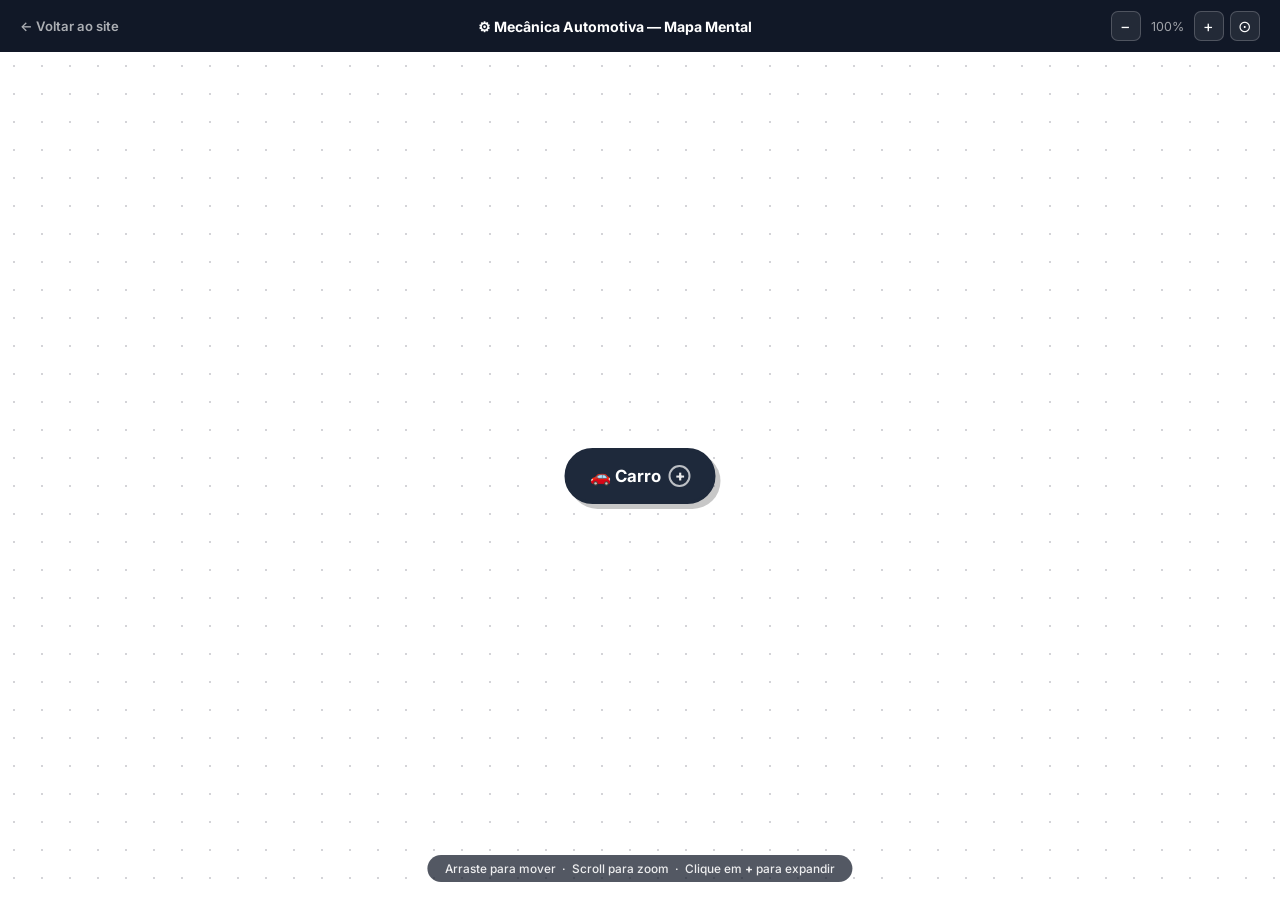
==== mapa-mental.html @ 4b568f3b "Replace inline mind map with full-screen Mindomo-style page Created mapa-mental.html: standalone ful" ====
<!DOCTYPE html>
<html lang="pt-BR">
<head>
  <meta charset="UTF-8" />
  <meta name="viewport" content="width=device-width, initial-scale=1.0" />
  <title>Mapa Mental | MecânicaPro</title>
  <link rel="preconnect" href="https://fonts.googleapis.com" />
  <link href="https://fonts.googleapis.com/css2?family=Inter:wght@400;500;600;700;800&display=swap" rel="stylesheet" />
  <style>
    *, *::before, *::after { box-sizing: border-box; margin: 0; padding: 0; }

    html, body { height: 100%; overflow: hidden; font-family: 'Inter', sans-serif; }

    /* ── HEADER ─────────────────────────────── */
    .mmh {
      position: fixed;
      top: 0; left: 0; right: 0;
      height: 52px;
      background: #111827;
      display: flex;
      align-items: center;
      justify-content: space-between;
      padding: 0 1.25rem;
      gap: 1rem;
      z-index: 1000;
    }
    .mmh__back {
      color: rgba(255,255,255,.65);
      text-decoration: none;
      font-size: .82rem;
      font-weight: 600;
      white-space: nowrap;
      transition: color .2s;
    }
    .mmh__back:hover { color: #fff; }
    .mmh__title {
      color: #fff;
      font-size: .88rem;
      font-weight: 700;
      white-space: nowrap;
      overflow: hidden;
      text-overflow: ellipsis;
    }
    .mmh__controls { display: flex; align-items: center; gap: .4rem; flex-shrink: 0; }
    .mmh__btn {
      width: 30px; height: 30px;
      border-radius: 7px;
      border: 1px solid rgba(255,255,255,.2);
      background: rgba(255,255,255,.08);
      color: #fff;
      font-size: 1rem;
      cursor: pointer;
      display: flex; align-items: center; justify-content: center;
      transition: background .2s;
      font-family: inherit;
    }
    .mmh__btn:hover { background: rgba(255,255,255,.2); }
    .mmh__zoom { font-size: .78rem; color: rgba(255,255,255,.6); min-width: 40px; text-align: center; }

    /* ── CANVAS ─────────────────────────────── */
    .mm-canvas {
      position: fixed;
      top: 52px; left: 0; right: 0; bottom: 0;
      overflow: hidden;
      cursor: grab;
      background-color: #fff;
      background-image: radial-gradient(circle, #d4d4d8 1.2px, transparent 1.2px);
      background-size: 28px 28px;
    }
    .mm-canvas.panning { cursor: grabbing; }

    /* ── WORLD (transforms applied here) ────── */
    .mm-world {
      position: absolute;
      width: 2400px;
      height: 1400px;
      transform-origin: 0 0;
    }

    /* ── SVG LAYER ───────────────────────────── */
    .mm-svg {
      position: absolute;
      inset: 0;
      width: 100%;
      height: 100%;
      pointer-events: none;
      overflow: visible;
    }

    /* ── NODES ───────────────────────────────── */
    .mm-node {
      position: absolute;
      transform: translate(-50%, -50%);
    }

    .mm-node__body {
      display: inline-flex;
      align-items: center;
      gap: 8px;
      padding: 11px 18px;
      border-radius: 30px;
      border: 2.5px solid var(--borda, #374151);
      background: var(--bg, #fff);
      box-shadow: 3px 3px 0 rgba(0,0,0,.18);
      white-space: nowrap;
      cursor: default;
      user-select: none;
    }

    .mm-node__label {
      font-size: .84rem;
      font-weight: 700;
      color: #fff;
    }

    /* Root node is bigger */
    .mm-node--root .mm-node__body {
      padding: 14px 22px;
      border-width: 3px;
      box-shadow: 5px 5px 0 rgba(0,0,0,.22);
    }
    .mm-node--root .mm-node__label { font-size: 1.05rem; }

    /* ── EXPAND BUTTON ───────────────────────── */
    .mm-expand {
      width: 22px; height: 22px;
      border-radius: 50%;
      border: 2px solid rgba(255,255,255,.7);
      background: transparent;
      color: rgba(255,255,255,.9);
      font-size: .95rem;
      font-weight: 800;
      cursor: pointer;
      display: flex; align-items: center; justify-content: center;
      line-height: 1;
      font-family: inherit;
      padding: 0;
      flex-shrink: 0;
      transition: background .2s, border-color .2s, transform .28s ease;
    }
    .mm-expand:hover { background: rgba(255,255,255,.25); border-color: #fff; }
    .mm-expand.open  { transform: rotate(45deg); }

    /* ── CHILD NODES (hidden by default) ─────── */
    .mm-node--child {
      opacity: 0;
      pointer-events: none;
      transform: translate(-50%, -50%) translateX(-50px) scale(0.55);
      transition:
        opacity  .28s ease,
        transform .32s cubic-bezier(.34,1.56,.64,1);
    }
    .mm-node--child.show {
      opacity: 1;
      pointer-events: all;
      transform: translate(-50%, -50%) scale(1);
    }

    /* ── HINT BAR ────────────────────────────── */
    .mm-hint {
      position: absolute;
      bottom: 18px;
      left: 50%;
      transform: translateX(-50%);
      background: rgba(17,24,39,.72);
      color: rgba(255,255,255,.9);
      font-size: .74rem;
      font-weight: 500;
      padding: .4rem 1.1rem;
      border-radius: 999px;
      pointer-events: none;
      white-space: nowrap;
      transition: opacity 1s ease;
    }
  </style>
</head>
<body>

  <header class="mmh">
    <a href="index.html" class="mmh__back">← Voltar ao site</a>
    <div class="mmh__title">⚙ Mecânica Automotiva — Mapa Mental</div>
    <div class="mmh__controls">
      <button class="mmh__btn" id="btn-zo" title="Diminuir zoom">−</button>
      <span  class="mmh__zoom" id="zoom-lbl">100%</span>
      <button class="mmh__btn" id="btn-zi" title="Aumentar zoom">+</button>
      <button class="mmh__btn" id="btn-zr" title="Centralizar">⊙</button>
    </div>
  </header>

  <div class="mm-canvas" id="mm-canvas">
    <div class="mm-world"  id="mm-world">
      <svg class="mm-svg"  id="mm-svg"></svg>
      <!-- nodes injected by JS -->
    </div>
    <div class="mm-hint" id="mm-hint">
      Arraste para mover &nbsp;·&nbsp; Scroll para zoom &nbsp;·&nbsp; Clique em <strong>+</strong> para expandir
    </div>
  </div>

<script>
// ──────────────────────────────────────────────────────────────
// DATA
// ──────────────────────────────────────────────────────────────
const ROOT_CX    = 310;   // center-x of root node on world
const ROOT_CY    = 700;   // center-y of root node on world
const CHILD_CX   = 820;   // center-x of child nodes
const SPACING    = 90;    // vertical gap between child node centers

const CHILDREN = [
  { id:'estrutura',     label:'Estrutura do carro',         bg:'#15803d', borda:'#166534' },
  { id:'motor',         label:'Motor',                      bg:'#dc2626', borda:'#991b1b' },
  { id:'injecao',       label:'Sistema de injeção',         bg:'#2563eb', borda:'#1e40af' },
  { id:'arrefecimento', label:'Sistema de arrefecimento',   bg:'#0891b2', borda:'#0e7490' },
  { id:'suspensao',     label:'Suspensão',                  bg:'#7c3aed', borda:'#5b21b6' },
  { id:'freio',         label:'Sistema de freio',           bg:'#ea580c', borda:'#c2410c' },
  { id:'direcao',       label:'Sistema de direção',         bg:'#0d9488', borda:'#0f766e' },
  { id:'escapamento',   label:'Sistema de escapamento',     bg:'#475569', borda:'#334155' },
  { id:'gases',         label:'Reaproveitamento de gases',  bg:'#059669', borda:'#047857' },
  { id:'arcond',        label:'Ar condicionado',            bg:'#4f46e5', borda:'#3730a3' },
];

// ──────────────────────────────────────────────────────────────
// STATE
// ──────────────────────────────────────────────────────────────
const canvas  = document.getElementById('mm-canvas');
const world   = document.getElementById('mm-world');
const svgEl   = document.getElementById('mm-svg');
const zoomLbl = document.getElementById('zoom-lbl');
const hint    = document.getElementById('mm-hint');

let tr        = { x: 0, y: 0, scale: 1 };
let isPanning = false;
let panStart  = { x: 0, y: 0 };
let expanded  = false;
let curves    = [];

// Connection points (measured after DOM insert)
let rootRightX = ROOT_CX + 90;   // fallback
const childLeftX = {};

// ──────────────────────────────────────────────────────────────
// TRANSFORM
// ──────────────────────────────────────────────────────────────
function applyTr() {
  world.style.transform = `translate(${tr.x}px,${tr.y}px) scale(${tr.scale})`;
  zoomLbl.textContent   = Math.round(tr.scale * 100) + '%';
}

function centerRoot() {
  const r = canvas.getBoundingClientRect();
  tr.x = r.width  / 2 - ROOT_CX;
  tr.y = r.height / 2 - ROOT_CY;
  tr.scale = 1;
  applyTr();
}

// ──────────────────────────────────────────────────────────────
// PAN — mouse
// ──────────────────────────────────────────────────────────────
canvas.addEventListener('mousedown', e => {
  if (e.target.closest('.mm-expand, .mm-node__body')) return;
  isPanning = true;
  panStart  = { x: e.clientX - tr.x, y: e.clientY - tr.y };
  canvas.classList.add('panning');
});
document.addEventListener('mousemove', e => {
  if (!isPanning) return;
  tr.x = e.clientX - panStart.x;
  tr.y = e.clientY - panStart.y;
  applyTr();
});
document.addEventListener('mouseup', () => {
  isPanning = false;
  canvas.classList.remove('panning');
});

// PAN — touch
let lastTouch  = null;
let pinchStart = null;

canvas.addEventListener('touchstart', e => {
  if (e.touches.length === 1) {
    lastTouch  = { x: e.touches[0].clientX, y: e.touches[0].clientY };
    pinchStart = null;
  } else if (e.touches.length === 2) {
    lastTouch = null;
    const d = Math.hypot(
      e.touches[0].clientX - e.touches[1].clientX,
      e.touches[0].clientY - e.touches[1].clientY
    );
    pinchStart = {
      d, scale: tr.scale, tx: tr.x, ty: tr.y,
      cx: (e.touches[0].clientX + e.touches[1].clientX) / 2,
      cy: (e.touches[0].clientY + e.touches[1].clientY) / 2,
    };
  }
}, { passive: true });

canvas.addEventListener('touchmove', e => {
  if (e.touches.length === 1 && lastTouch) {
    const dx = e.touches[0].clientX - lastTouch.x;
    const dy = e.touches[0].clientY - lastTouch.y;
    tr.x += dx; tr.y += dy;
    lastTouch = { x: e.touches[0].clientX, y: e.touches[0].clientY };
    applyTr();
  } else if (e.touches.length === 2 && pinchStart) {
    const d        = Math.hypot(
      e.touches[0].clientX - e.touches[1].clientX,
      e.touches[0].clientY - e.touches[1].clientY
    );
    const newScale = Math.max(.25, Math.min(3, pinchStart.scale * d / pinchStart.d));
    const sc       = newScale / pinchStart.scale;
    const rect     = canvas.getBoundingClientRect();
    const mx = pinchStart.cx - rect.left;
    const my = pinchStart.cy - rect.top;
    tr.x     = mx - sc * (mx - pinchStart.tx);
    tr.y     = my - sc * (my - pinchStart.ty);
    tr.scale = newScale;
    applyTr();
  }
}, { passive: true });

canvas.addEventListener('touchend', () => { lastTouch = null; pinchStart = null; });

// ──────────────────────────────────────────────────────────────
// ZOOM — wheel & buttons
// ──────────────────────────────────────────────────────────────
canvas.addEventListener('wheel', e => {
  e.preventDefault();
  const factor   = e.deltaY < 0 ? 1.12 : 0.9;
  const newScale = Math.max(.2, Math.min(3, tr.scale * factor));
  const sc       = newScale / tr.scale;
  const rect     = canvas.getBoundingClientRect();
  const mx = e.clientX - rect.left;
  const my = e.clientY - rect.top;
  tr.x = mx - sc * (mx - tr.x);
  tr.y = my - sc * (my - tr.y);
  tr.scale = newScale;
  applyTr();
}, { passive: false });

function zoomBy(factor) {
  const r  = canvas.getBoundingClientRect();
  const cx = r.width / 2, cy = r.height / 2;
  const ns = Math.max(.2, Math.min(3, tr.scale * factor));
  const sc = ns / tr.scale;
  tr.x = cx - sc * (cx - tr.x);
  tr.y = cy - sc * (cy - tr.y);
  tr.scale = ns;
  applyTr();
}

document.getElementById('btn-zi').addEventListener('click', () => zoomBy(1.25));
document.getElementById('btn-zo').addEventListener('click', () => zoomBy(0.8));
document.getElementById('btn-zr').addEventListener('click', centerRoot);

// ──────────────────────────────────────────────────────────────
// NODE CREATION
// ──────────────────────────────────────────────────────────────
function createNode(id, cx, cy, label, bg, borda, isRoot) {
  const el   = document.createElement('div');
  el.className = 'mm-node' + (isRoot ? ' mm-node--root' : ' mm-node--child');
  el.id        = 'node-' + id;
  el.style.left = cx + 'px';
  el.style.top  = cy + 'px';

  const body = document.createElement('div');
  body.className = 'mm-node__body';
  body.style.setProperty('--bg',    bg);
  body.style.setProperty('--borda', borda);

  const lbl = document.createElement('span');
  lbl.className   = 'mm-node__label';
  lbl.textContent = label;
  body.appendChild(lbl);

  if (isRoot) {
    const btn = document.createElement('button');
    btn.type      = 'button';
    btn.className = 'mm-expand';
    btn.id        = 'btn-expand';
    btn.textContent = '+';
    btn.addEventListener('click', toggleExpand);
    body.appendChild(btn);
  }

  el.appendChild(body);
  world.appendChild(el);
  return el;
}

// ──────────────────────────────────────────────────────────────
// EXPAND / COLLAPSE
// ──────────────────────────────────────────────────────────────
function toggleExpand() {
  expanded = !expanded;
  const btn = document.getElementById('btn-expand');
  btn.classList.toggle('open', expanded);

  if (expanded) showChildren();
  else          hideChildren();
}

function showChildren() {
  const n      = CHILDREN.length;
  const totalH = (n - 1) * SPACING;
  const startY = ROOT_CY - totalH / 2;

  CHILDREN.forEach((c, i) => {
    const cy = startY + i * SPACING;

    // Reposition child to its final Y
    const el = document.getElementById('node-' + c.id);
    el.style.top = cy + 'px';

    // Staggered reveal
    const delay = i * 55;
    el.style.transitionDelay = delay + 'ms';
    setTimeout(() => el.classList.add('show'), 20);

    // Draw bezier curve (after node is positioned)
    const childLX = childLeftX[c.id] || (CHILD_CX - 110);
    setTimeout(() => {
      const path = drawCurve(rootRightX, ROOT_CY, childLX, cy, c.borda);
      curves.push(path);
    }, delay + 60);
  });
}

function hideChildren() {
  CHILDREN.forEach(c => {
    const el = document.getElementById('node-' + c.id);
    el.style.transitionDelay = '0ms';
    el.classList.remove('show');
  });
  curves.forEach(p => p.remove());
  curves = [];
}

// ──────────────────────────────────────────────────────────────
// SVG BEZIER CURVES
// ──────────────────────────────────────────────────────────────
function drawCurve(x1, y1, x2, y2, color) {
  const path = document.createElementNS('http://www.w3.org/2000/svg', 'path');
  const dx   = (x2 - x1) * 0.5;
  const d    = `M ${x1} ${y1} C ${x1+dx} ${y1}, ${x2-dx} ${y2}, ${x2} ${y2}`;
  path.setAttribute('d', d);
  path.setAttribute('stroke', color);
  path.setAttribute('stroke-width', '2.5');
  path.setAttribute('fill', 'none');
  path.setAttribute('stroke-linecap', 'round');
  svgEl.appendChild(path);

  // Draw animation
  const len = path.getTotalLength();
  path.style.strokeDasharray  = len;
  path.style.strokeDashoffset = len;
  requestAnimationFrame(() => {
    path.style.transition = 'stroke-dashoffset .45s ease';
    path.style.strokeDashoffset = 0;
  });
  return path;
}

// ──────────────────────────────────────────────────────────────
// INIT
// ──────────────────────────────────────────────────────────────

// Root node
createNode('carro', ROOT_CX, ROOT_CY, '🚗  Carro', '#1e293b', '#1e293b', true);

// Child nodes — all start at ROOT_CY (collapsed position) hidden
CHILDREN.forEach(c => {
  createNode(c.id, CHILD_CX, ROOT_CY, c.label, c.bg, c.borda, false);
});

// Measure real node widths to get accurate connection points
requestAnimationFrame(() => {
  const rootBody = document.querySelector('#node-carro .mm-node__body');
  if (rootBody) rootRightX = ROOT_CX + rootBody.offsetWidth / 2 + 2;

  CHILDREN.forEach(c => {
    const body = document.querySelector(`#node-${c.id} .mm-node__body`);
    if (body) childLeftX[c.id] = CHILD_CX - body.offsetWidth / 2 - 2;
  });
});

// Center view on load
window.addEventListener('load', () => {
  centerRoot();
  // Fade hint after 5s
  setTimeout(() => hint.style.opacity = '0', 5000);
});
</script>
</body>
</html>
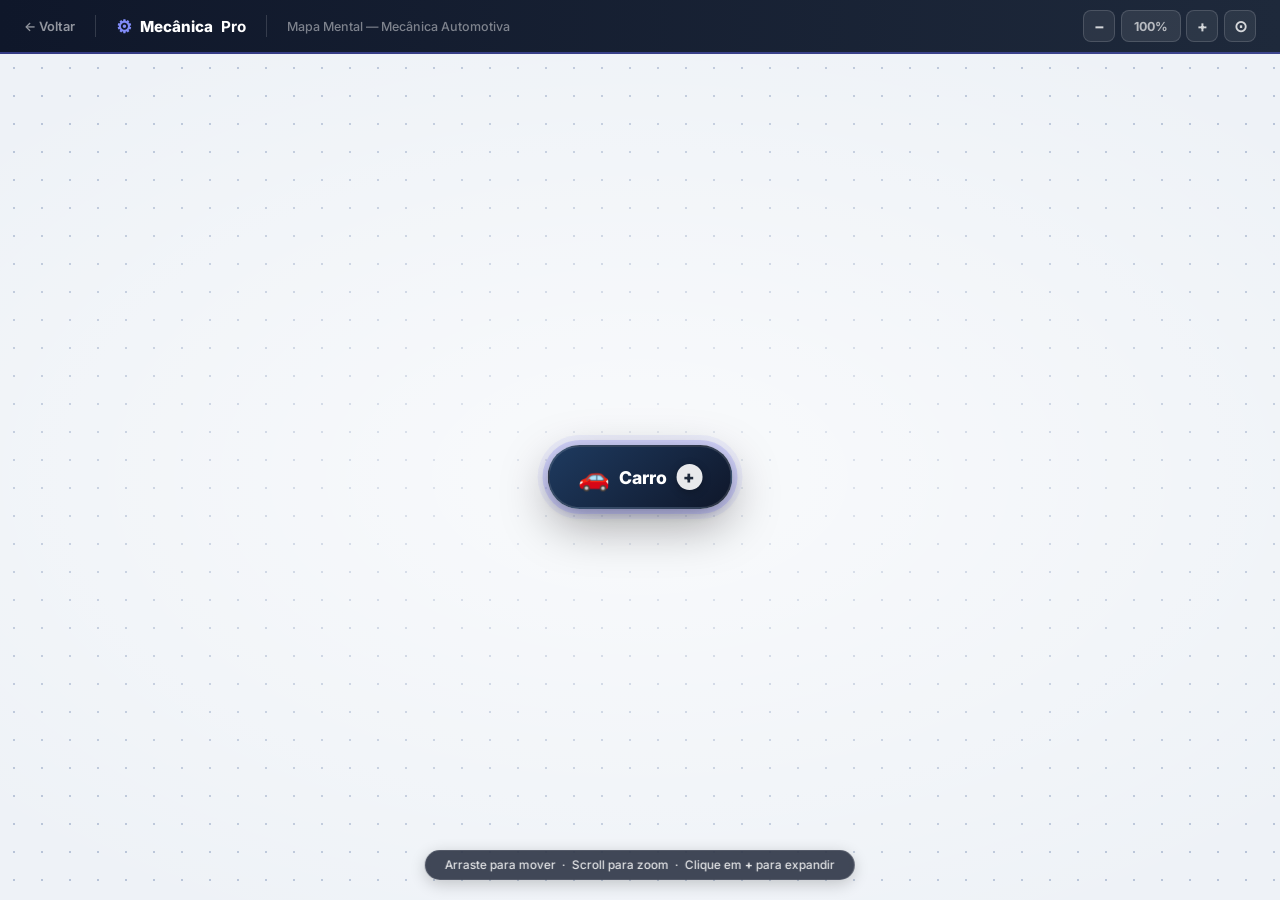
==== commit 404a4b87: "Redesign mind map with polished visual style - Canvas: warm blue-gray background with radial vignett" ====
--- a/mapa-mental.html
+++ b/mapa-mental.html
@@ -5,79 +5,140 @@
   <meta name="viewport" content="width=device-width, initial-scale=1.0" />
   <title>Mapa Mental | MecânicaPro</title>
   <link rel="preconnect" href="https://fonts.googleapis.com" />
-  <link href="https://fonts.googleapis.com/css2?family=Inter:wght@400;500;600;700;800&display=swap" rel="stylesheet" />
+  <link href="https://fonts.googleapis.com/css2?family=Inter:wght@400;500;600;700;800;900&display=swap" rel="stylesheet" />
   <style>
     *, *::before, *::after { box-sizing: border-box; margin: 0; padding: 0; }
-
     html, body { height: 100%; overflow: hidden; font-family: 'Inter', sans-serif; }
 
-    /* ── HEADER ─────────────────────────────── */
+    /* ══════════════════════════════════════
+       HEADER
+    ══════════════════════════════════════ */
     .mmh {
       position: fixed;
       top: 0; left: 0; right: 0;
-      height: 52px;
-      background: #111827;
+      height: 54px;
+      background: linear-gradient(90deg, #0f172a 0%, #1e293b 100%);
+      border-bottom: 2px solid rgba(99,102,241,.45);
       display: flex;
       align-items: center;
       justify-content: space-between;
-      padding: 0 1.25rem;
+      padding: 0 1.5rem;
       gap: 1rem;
       z-index: 1000;
     }
+
+    .mmh__left {
+      display: flex;
+      align-items: center;
+      gap: 1.25rem;
+      flex-shrink: 0;
+    }
+
     .mmh__back {
-      color: rgba(255,255,255,.65);
+      color: rgba(255,255,255,.55);
       text-decoration: none;
-      font-size: .82rem;
+      font-size: .8rem;
       font-weight: 600;
+      display: flex;
+      align-items: center;
+      gap: .4rem;
+      transition: color .2s;
       white-space: nowrap;
-      transition: color .2s;
     }
     .mmh__back:hover { color: #fff; }
-    .mmh__title {
+
+    .mmh__logo {
+      display: flex;
+      align-items: center;
+      gap: .5rem;
+      font-size: .95rem;
+      font-weight: 800;
       color: #fff;
-      font-size: .88rem;
-      font-weight: 700;
+      white-space: nowrap;
+    }
+    .mmh__logo-icon { font-size: 1.1rem; color: #818cf8; }
+
+    .mmh__sep { width: 1px; height: 22px; background: rgba(255,255,255,.15); }
+
+    .mmh__subtitle {
+      font-size: .78rem;
+      color: rgba(255,255,255,.45);
+      font-weight: 500;
       white-space: nowrap;
       overflow: hidden;
       text-overflow: ellipsis;
     }
-    .mmh__controls { display: flex; align-items: center; gap: .4rem; flex-shrink: 0; }
+
+    .mmh__controls {
+      display: flex;
+      align-items: center;
+      gap: .35rem;
+      flex-shrink: 0;
+    }
+
     .mmh__btn {
-      width: 30px; height: 30px;
-      border-radius: 7px;
-      border: 1px solid rgba(255,255,255,.2);
-      background: rgba(255,255,255,.08);
-      color: #fff;
+      width: 32px; height: 32px;
+      border-radius: 8px;
+      border: 1px solid rgba(255,255,255,.15);
+      background: rgba(255,255,255,.07);
+      color: rgba(255,255,255,.8);
       font-size: 1rem;
       cursor: pointer;
       display: flex; align-items: center; justify-content: center;
-      transition: background .2s;
+      transition: background .18s, color .18s, border-color .18s;
       font-family: inherit;
-    }
-    .mmh__btn:hover { background: rgba(255,255,255,.2); }
-    .mmh__zoom { font-size: .78rem; color: rgba(255,255,255,.6); min-width: 40px; text-align: center; }
-
-    /* ── CANVAS ─────────────────────────────── */
+      font-weight: 700;
+    }
+    .mmh__btn:hover {
+      background: rgba(99,102,241,.35);
+      border-color: rgba(99,102,241,.6);
+      color: #fff;
+    }
+
+    .mmh__zoom-pill {
+      background: rgba(255,255,255,.09);
+      border: 1px solid rgba(255,255,255,.14);
+      border-radius: 8px;
+      padding: 0 .75rem;
+      height: 32px;
+      display: flex;
+      align-items: center;
+      font-size: .78rem;
+      font-weight: 700;
+      color: rgba(255,255,255,.65);
+      min-width: 52px;
+      justify-content: center;
+    }
+
+    /* ══════════════════════════════════════
+       CANVAS
+    ══════════════════════════════════════ */
     .mm-canvas {
       position: fixed;
-      top: 52px; left: 0; right: 0; bottom: 0;
+      top: 54px; left: 0; right: 0; bottom: 0;
       overflow: hidden;
       cursor: grab;
-      background-color: #fff;
-      background-image: radial-gradient(circle, #d4d4d8 1.2px, transparent 1.2px);
-      background-size: 28px 28px;
+      /* Dot grid */
+      background-color: #eef2f7;
+      background-image:
+        radial-gradient(ellipse 70% 60% at 50% 50%, rgba(255,255,255,.65) 0%, transparent 100%),
+        radial-gradient(circle, #b8c4d8 1.1px, transparent 1.1px);
+      background-size: 100% 100%, 28px 28px;
     }
     .mm-canvas.panning { cursor: grabbing; }
 
-    /* ── WORLD (transforms applied here) ────── */
+    /* ══════════════════════════════════════
+       WORLD
+    ══════════════════════════════════════ */
     .mm-world {
       position: absolute;
-      width: 2400px;
-      height: 1400px;
+      width: 2600px;
+      height: 1600px;
       transform-origin: 0 0;
-    }
-
-    /* ── SVG LAYER ───────────────────────────── */
+      will-change: transform;
+    }
+
+    /* SVG layer */
     .mm-svg {
       position: absolute;
       inset: 0;
@@ -87,7 +148,9 @@
       overflow: visible;
     }
 
-    /* ── NODES ───────────────────────────────── */
+    /* ══════════════════════════════════════
+       NODES — base
+    ══════════════════════════════════════ */
     .mm-node {
       position: absolute;
       transform: translate(-50%, -50%);
@@ -96,59 +159,97 @@
     .mm-node__body {
       display: inline-flex;
       align-items: center;
-      gap: 8px;
-      padding: 11px 18px;
-      border-radius: 30px;
-      border: 2.5px solid var(--borda, #374151);
-      background: var(--bg, #fff);
-      box-shadow: 3px 3px 0 rgba(0,0,0,.18);
+      gap: 9px;
+      padding: 12px 20px;
+      border-radius: 999px;
       white-space: nowrap;
       cursor: default;
       user-select: none;
-    }
+      position: relative;
+      transition: transform .2s cubic-bezier(.34,1.56,.64,1), box-shadow .2s;
+    }
+
+    /* ══════════════════════════════════════
+       ROOT NODE
+    ══════════════════════════════════════ */
+    .mm-node--root .mm-node__body {
+      padding: 17px 28px;
+      background: linear-gradient(140deg, #1e3a5f 0%, #0f172a 100%);
+      border: 2px solid rgba(255,255,255,.12);
+      box-shadow:
+        0 0 0 5px rgba(99,102,241,.2),
+        0 0 0 10px rgba(99,102,241,.08),
+        0 16px 48px rgba(0,0,0,.35),
+        0 4px 12px rgba(0,0,0,.2);
+      animation: root-pulse 3.5s ease-in-out infinite;
+    }
+
+    @keyframes root-pulse {
+      0%, 100% {
+        box-shadow: 0 0 0 5px rgba(99,102,241,.2), 0 0 0 10px rgba(99,102,241,.08),
+                    0 16px 48px rgba(0,0,0,.35), 0 4px 12px rgba(0,0,0,.2);
+      }
+      50% {
+        box-shadow: 0 0 0 7px rgba(99,102,241,.32), 0 0 0 16px rgba(99,102,241,.06),
+                    0 16px 48px rgba(0,0,0,.35), 0 4px 12px rgba(0,0,0,.2);
+      }
+    }
+
+    .mm-node--root .mm-node__body:hover { transform: scale(1.04); }
+
+    .mm-node__icon {
+      font-size: 1.4rem;
+      line-height: 1;
+      flex-shrink: 0;
+    }
+
+    .mm-node--root .mm-node__icon { font-size: 1.6rem; }
 
     .mm-node__label {
-      font-size: .84rem;
+      font-size: .86rem;
       font-weight: 700;
       color: #fff;
-    }
-
-    /* Root node is bigger */
-    .mm-node--root .mm-node__body {
-      padding: 14px 22px;
-      border-width: 3px;
-      box-shadow: 5px 5px 0 rgba(0,0,0,.22);
-    }
-    .mm-node--root .mm-node__label { font-size: 1.05rem; }
-
-    /* ── EXPAND BUTTON ───────────────────────── */
+      letter-spacing: .01em;
+    }
+    .mm-node--root .mm-node__label { font-size: 1.1rem; font-weight: 800; }
+
+    /* ══════════════════════════════════════
+       EXPAND BUTTON
+    ══════════════════════════════════════ */
     .mm-expand {
-      width: 22px; height: 22px;
+      width: 26px; height: 26px;
       border-radius: 50%;
-      border: 2px solid rgba(255,255,255,.7);
-      background: transparent;
-      color: rgba(255,255,255,.9);
-      font-size: .95rem;
-      font-weight: 800;
+      border: none;
+      background: rgba(255,255,255,.9);
+      color: #1e293b;
+      font-size: 1.05rem;
+      font-weight: 900;
       cursor: pointer;
       display: flex; align-items: center; justify-content: center;
       line-height: 1;
       font-family: inherit;
       padding: 0;
       flex-shrink: 0;
-      transition: background .2s, border-color .2s, transform .28s ease;
-    }
-    .mm-expand:hover { background: rgba(255,255,255,.25); border-color: #fff; }
-    .mm-expand.open  { transform: rotate(45deg); }
-
-    /* ── CHILD NODES (hidden by default) ─────── */
+      box-shadow: 0 2px 8px rgba(0,0,0,.25);
+      transition: background .18s, box-shadow .18s, transform .3s cubic-bezier(.34,1.56,.64,1);
+    }
+    .mm-expand:hover {
+      background: #fff;
+      box-shadow: 0 4px 14px rgba(0,0,0,.3);
+      transform: scale(1.12);
+    }
+    .mm-expand.open { transform: rotate(45deg) scale(1.08); }
+
+    /* ══════════════════════════════════════
+       CHILD NODES
+    ══════════════════════════════════════ */
     .mm-node--child {
       opacity: 0;
       pointer-events: none;
-      transform: translate(-50%, -50%) translateX(-50px) scale(0.55);
+      transform: translate(-50%, -50%) translateX(-60px) scale(0.5);
       transition:
-        opacity  .28s ease,
-        transform .32s cubic-bezier(.34,1.56,.64,1);
+        opacity  .3s ease,
+        transform .38s cubic-bezier(.34,1.56,.64,1);
     }
     .mm-node--child.show {
       opacity: 1;
@@ -156,20 +257,41 @@
       transform: translate(-50%, -50%) scale(1);
     }
 
-    /* ── HINT BAR ────────────────────────────── */
+    .mm-node--child .mm-node__body {
+      padding: 11px 18px;
+      border: none;
+      box-shadow:
+        0 4px 18px var(--shadow, rgba(0,0,0,.18)),
+        0 1px 4px rgba(0,0,0,.1),
+        inset 0 1px 0 rgba(255,255,255,.18);
+    }
+    .mm-node--child.show .mm-node__body:hover {
+      transform: translateY(-3px) scale(1.04);
+      box-shadow:
+        0 10px 28px var(--shadow, rgba(0,0,0,.22)),
+        0 3px 8px rgba(0,0,0,.12),
+        inset 0 1px 0 rgba(255,255,255,.2);
+    }
+
+    /* ══════════════════════════════════════
+       HINT
+    ══════════════════════════════════════ */
     .mm-hint {
       position: absolute;
-      bottom: 18px;
+      bottom: 20px;
       left: 50%;
       transform: translateX(-50%);
-      background: rgba(17,24,39,.72);
-      color: rgba(255,255,255,.9);
+      background: rgba(15,23,42,.78);
+      backdrop-filter: blur(8px);
+      color: rgba(255,255,255,.85);
       font-size: .74rem;
       font-weight: 500;
-      padding: .4rem 1.1rem;
+      padding: .45rem 1.2rem;
       border-radius: 999px;
       pointer-events: none;
       white-space: nowrap;
+      border: 1px solid rgba(255,255,255,.1);
+      box-shadow: 0 4px 16px rgba(0,0,0,.2);
       transition: opacity 1s ease;
     }
   </style>
@@ -177,20 +299,27 @@
 <body>
 
   <header class="mmh">
-    <a href="index.html" class="mmh__back">← Voltar ao site</a>
-    <div class="mmh__title">⚙ Mecânica Automotiva — Mapa Mental</div>
+    <div class="mmh__left">
+      <a href="index.html" class="mmh__back">← Voltar</a>
+      <div class="mmh__sep"></div>
+      <div class="mmh__logo">
+        <span class="mmh__logo-icon">⚙</span>
+        Mecânica<strong>Pro</strong>
+      </div>
+      <div class="mmh__sep"></div>
+      <span class="mmh__subtitle">Mapa Mental — Mecânica Automotiva</span>
+    </div>
     <div class="mmh__controls">
       <button class="mmh__btn" id="btn-zo" title="Diminuir zoom">−</button>
-      <span  class="mmh__zoom" id="zoom-lbl">100%</span>
+      <div class="mmh__zoom-pill"><span id="zoom-lbl">100%</span></div>
       <button class="mmh__btn" id="btn-zi" title="Aumentar zoom">+</button>
-      <button class="mmh__btn" id="btn-zr" title="Centralizar">⊙</button>
+      <button class="mmh__btn" id="btn-zr" title="Centralizar vista">⊙</button>
     </div>
   </header>
 
   <div class="mm-canvas" id="mm-canvas">
-    <div class="mm-world"  id="mm-world">
-      <svg class="mm-svg"  id="mm-svg"></svg>
-      <!-- nodes injected by JS -->
+    <div class="mm-world" id="mm-world">
+      <svg class="mm-svg" id="mm-svg"></svg>
     </div>
     <div class="mm-hint" id="mm-hint">
       Arraste para mover &nbsp;·&nbsp; Scroll para zoom &nbsp;·&nbsp; Clique em <strong>+</strong> para expandir
@@ -198,30 +327,59 @@
   </div>
 
 <script>
-// ──────────────────────────────────────────────────────────────
+// ══════════════════════════════════════════════════════════════
 // DATA
-// ──────────────────────────────────────────────────────────────
-const ROOT_CX    = 310;   // center-x of root node on world
-const ROOT_CY    = 700;   // center-y of root node on world
-const CHILD_CX   = 820;   // center-x of child nodes
-const SPACING    = 90;    // vertical gap between child node centers
+// ══════════════════════════════════════════════════════════════
+const ROOT_CX  = 320;
+const ROOT_CY  = 800;
+const CHILD_CX = 860;
+const SPACING  = 96;
 
 const CHILDREN = [
-  { id:'estrutura',     label:'Estrutura do carro',         bg:'#15803d', borda:'#166534' },
-  { id:'motor',         label:'Motor',                      bg:'#dc2626', borda:'#991b1b' },
-  { id:'injecao',       label:'Sistema de injeção',         bg:'#2563eb', borda:'#1e40af' },
-  { id:'arrefecimento', label:'Sistema de arrefecimento',   bg:'#0891b2', borda:'#0e7490' },
-  { id:'suspensao',     label:'Suspensão',                  bg:'#7c3aed', borda:'#5b21b6' },
-  { id:'freio',         label:'Sistema de freio',           bg:'#ea580c', borda:'#c2410c' },
-  { id:'direcao',       label:'Sistema de direção',         bg:'#0d9488', borda:'#0f766e' },
-  { id:'escapamento',   label:'Sistema de escapamento',     bg:'#475569', borda:'#334155' },
-  { id:'gases',         label:'Reaproveitamento de gases',  bg:'#059669', borda:'#047857' },
-  { id:'arcond',        label:'Ar condicionado',            bg:'#4f46e5', borda:'#3730a3' },
+  { id:'estrutura',     icon:'🏗️', label:'Estrutura do carro',
+    bg:'linear-gradient(135deg,#4ade80 0%,#15803d 100%)',
+    shadow:'rgba(21,128,61,.38)', curve:'#16a34a' },
+
+  { id:'motor',         icon:'🔥', label:'Motor',
+    bg:'linear-gradient(135deg,#f87171 0%,#dc2626 100%)',
+    shadow:'rgba(220,38,38,.38)', curve:'#ef4444' },
+
+  { id:'injecao',       icon:'⛽', label:'Sistema de injeção',
+    bg:'linear-gradient(135deg,#60a5fa 0%,#2563eb 100%)',
+    shadow:'rgba(37,99,235,.38)', curve:'#3b82f6' },
+
+  { id:'arrefecimento', icon:'🌡️', label:'Sistema de arrefecimento',
+    bg:'linear-gradient(135deg,#38bdf8 0%,#0891b2 100%)',
+    shadow:'rgba(8,145,178,.38)', curve:'#0ea5e9' },
+
+  { id:'suspensao',     icon:'🛞', label:'Suspensão',
+    bg:'linear-gradient(135deg,#c084fc 0%,#7c3aed 100%)',
+    shadow:'rgba(124,58,237,.38)', curve:'#a855f7' },
+
+  { id:'freio',         icon:'🛑', label:'Sistema de freio',
+    bg:'linear-gradient(135deg,#fb923c 0%,#ea580c 100%)',
+    shadow:'rgba(234,88,12,.38)', curve:'#f97316' },
+
+  { id:'direcao',       icon:'🎯', label:'Sistema de direção',
+    bg:'linear-gradient(135deg,#2dd4bf 0%,#0d9488 100%)',
+    shadow:'rgba(13,148,136,.38)', curve:'#14b8a6' },
+
+  { id:'escapamento',   icon:'💨', label:'Sistema de escapamento',
+    bg:'linear-gradient(135deg,#94a3b8 0%,#475569 100%)',
+    shadow:'rgba(71,85,105,.38)', curve:'#64748b' },
+
+  { id:'gases',         icon:'♻️', label:'Reaproveitamento de gases',
+    bg:'linear-gradient(135deg,#34d399 0%,#059669 100%)',
+    shadow:'rgba(5,150,105,.38)', curve:'#10b981' },
+
+  { id:'arcond',        icon:'❄️', label:'Ar condicionado',
+    bg:'linear-gradient(135deg,#818cf8 0%,#4f46e5 100%)',
+    shadow:'rgba(79,70,229,.38)', curve:'#6366f1' },
 ];
 
-// ──────────────────────────────────────────────────────────────
+// ══════════════════════════════════════════════════════════════
 // STATE
-// ──────────────────────────────────────────────────────────────
+// ══════════════════════════════════════════════════════════════
 const canvas  = document.getElementById('mm-canvas');
 const world   = document.getElementById('mm-world');
 const svgEl   = document.getElementById('mm-svg');
@@ -234,29 +392,28 @@
 let expanded  = false;
 let curves    = [];
 
-// Connection points (measured after DOM insert)
-let rootRightX = ROOT_CX + 90;   // fallback
+let rootRightX   = ROOT_CX + 95;
 const childLeftX = {};
 
-// ──────────────────────────────────────────────────────────────
+// ══════════════════════════════════════════════════════════════
 // TRANSFORM
-// ──────────────────────────────────────────────────────────────
+// ══════════════════════════════════════════════════════════════
 function applyTr() {
   world.style.transform = `translate(${tr.x}px,${tr.y}px) scale(${tr.scale})`;
   zoomLbl.textContent   = Math.round(tr.scale * 100) + '%';
 }
 
 function centerRoot() {
-  const r = canvas.getBoundingClientRect();
-  tr.x = r.width  / 2 - ROOT_CX;
-  tr.y = r.height / 2 - ROOT_CY;
+  const r  = canvas.getBoundingClientRect();
+  tr.x     = r.width  / 2 - ROOT_CX;
+  tr.y     = r.height / 2 - ROOT_CY;
   tr.scale = 1;
   applyTr();
 }
 
-// ──────────────────────────────────────────────────────────────
+// ══════════════════════════════════════════════════════════════
 // PAN — mouse
-// ──────────────────────────────────────────────────────────────
+// ══════════════════════════════════════════════════════════════
 canvas.addEventListener('mousedown', e => {
   if (e.target.closest('.mm-expand, .mm-node__body')) return;
   isPanning = true;
@@ -274,7 +431,7 @@
   canvas.classList.remove('panning');
 });
 
-// PAN — touch
+// PAN + PINCH — touch
 let lastTouch  = null;
 let pinchStart = null;
 
@@ -283,11 +440,8 @@
     lastTouch  = { x: e.touches[0].clientX, y: e.touches[0].clientY };
     pinchStart = null;
   } else if (e.touches.length === 2) {
-    lastTouch = null;
-    const d = Math.hypot(
-      e.touches[0].clientX - e.touches[1].clientX,
-      e.touches[0].clientY - e.touches[1].clientY
-    );
+    lastTouch  = null;
+    const d    = dist(e.touches[0], e.touches[1]);
     pinchStart = {
       d, scale: tr.scale, tx: tr.x, ty: tr.y,
       cx: (e.touches[0].clientX + e.touches[1].clientX) / 2,
@@ -298,51 +452,45 @@
 
 canvas.addEventListener('touchmove', e => {
   if (e.touches.length === 1 && lastTouch) {
-    const dx = e.touches[0].clientX - lastTouch.x;
-    const dy = e.touches[0].clientY - lastTouch.y;
-    tr.x += dx; tr.y += dy;
+    tr.x += e.touches[0].clientX - lastTouch.x;
+    tr.y += e.touches[0].clientY - lastTouch.y;
     lastTouch = { x: e.touches[0].clientX, y: e.touches[0].clientY };
     applyTr();
   } else if (e.touches.length === 2 && pinchStart) {
-    const d        = Math.hypot(
-      e.touches[0].clientX - e.touches[1].clientX,
-      e.touches[0].clientY - e.touches[1].clientY
-    );
-    const newScale = Math.max(.25, Math.min(3, pinchStart.scale * d / pinchStart.d));
-    const sc       = newScale / pinchStart.scale;
-    const rect     = canvas.getBoundingClientRect();
-    const mx = pinchStart.cx - rect.left;
-    const my = pinchStart.cy - rect.top;
-    tr.x     = mx - sc * (mx - pinchStart.tx);
-    tr.y     = my - sc * (my - pinchStart.ty);
-    tr.scale = newScale;
+    const d  = dist(e.touches[0], e.touches[1]);
+    const ns = clamp(pinchStart.scale * d / pinchStart.d, .2, 3);
+    const sc = ns / pinchStart.scale;
+    const rect = canvas.getBoundingClientRect();
+    tr.x     = (pinchStart.cx - rect.left) - sc * ((pinchStart.cx - rect.left) - pinchStart.tx);
+    tr.y     = (pinchStart.cy - rect.top)  - sc * ((pinchStart.cy - rect.top)  - pinchStart.ty);
+    tr.scale = ns;
     applyTr();
   }
 }, { passive: true });
 
-canvas.addEventListener('touchend', () => { lastTouch = null; pinchStart = null; });
-
-// ──────────────────────────────────────────────────────────────
-// ZOOM — wheel & buttons
-// ──────────────────────────────────────────────────────────────
+canvas.addEventListener('touchend', () => { lastTouch = pinchStart = null; });
+
+// ══════════════════════════════════════════════════════════════
+// ZOOM
+// ══════════════════════════════════════════════════════════════
 canvas.addEventListener('wheel', e => {
   e.preventDefault();
-  const factor   = e.deltaY < 0 ? 1.12 : 0.9;
-  const newScale = Math.max(.2, Math.min(3, tr.scale * factor));
-  const sc       = newScale / tr.scale;
-  const rect     = canvas.getBoundingClientRect();
+  const f  = e.deltaY < 0 ? 1.12 : 0.9;
+  const ns = clamp(tr.scale * f, .18, 3.5);
+  const sc = ns / tr.scale;
+  const rect = canvas.getBoundingClientRect();
   const mx = e.clientX - rect.left;
   const my = e.clientY - rect.top;
   tr.x = mx - sc * (mx - tr.x);
   tr.y = my - sc * (my - tr.y);
-  tr.scale = newScale;
+  tr.scale = ns;
   applyTr();
 }, { passive: false });
 
-function zoomBy(factor) {
+function zoomBy(f) {
   const r  = canvas.getBoundingClientRect();
   const cx = r.width / 2, cy = r.height / 2;
-  const ns = Math.max(.2, Math.min(3, tr.scale * factor));
+  const ns = clamp(tr.scale * f, .18, 3.5);
   const sc = ns / tr.scale;
   tr.x = cx - sc * (cx - tr.x);
   tr.y = cy - sc * (cy - tr.y);
@@ -354,20 +502,29 @@
 document.getElementById('btn-zo').addEventListener('click', () => zoomBy(0.8));
 document.getElementById('btn-zr').addEventListener('click', centerRoot);
 
-// ──────────────────────────────────────────────────────────────
+// ══════════════════════════════════════════════════════════════
 // NODE CREATION
-// ──────────────────────────────────────────────────────────────
-function createNode(id, cx, cy, label, bg, borda, isRoot) {
-  const el   = document.createElement('div');
-  el.className = 'mm-node' + (isRoot ? ' mm-node--root' : ' mm-node--child');
-  el.id        = 'node-' + id;
+// ══════════════════════════════════════════════════════════════
+function createNode(id, cx, cy, opts) {
+  const { label, icon = '', bg, shadow, isRoot = false } = opts;
+
+  const el = document.createElement('div');
+  el.className = 'mm-node ' + (isRoot ? 'mm-node--root' : 'mm-node--child');
+  el.id = 'node-' + id;
   el.style.left = cx + 'px';
   el.style.top  = cy + 'px';
 
   const body = document.createElement('div');
   body.className = 'mm-node__body';
-  body.style.setProperty('--bg',    bg);
-  body.style.setProperty('--borda', borda);
+  if (bg)     body.style.background = bg;
+  if (shadow) body.style.setProperty('--shadow', shadow);
+
+  if (icon) {
+    const ico = document.createElement('span');
+    ico.className = 'mm-node__icon';
+    ico.textContent = icon;
+    body.appendChild(ico);
+  }
 
   const lbl = document.createElement('span');
   lbl.className   = 'mm-node__label';
@@ -376,9 +533,9 @@
 
   if (isRoot) {
     const btn = document.createElement('button');
-    btn.type      = 'button';
-    btn.className = 'mm-expand';
-    btn.id        = 'btn-expand';
+    btn.type        = 'button';
+    btn.className   = 'mm-expand';
+    btn.id          = 'btn-expand';
     btn.textContent = '+';
     btn.addEventListener('click', toggleExpand);
     body.appendChild(btn);
@@ -389,41 +546,30 @@
   return el;
 }
 
-// ──────────────────────────────────────────────────────────────
+// ══════════════════════════════════════════════════════════════
 // EXPAND / COLLAPSE
-// ──────────────────────────────────────────────────────────────
+// ══════════════════════════════════════════════════════════════
 function toggleExpand() {
   expanded = !expanded;
-  const btn = document.getElementById('btn-expand');
-  btn.classList.toggle('open', expanded);
-
-  if (expanded) showChildren();
-  else          hideChildren();
+  document.getElementById('btn-expand').classList.toggle('open', expanded);
+  expanded ? showChildren() : hideChildren();
 }
 
 function showChildren() {
-  const n      = CHILDREN.length;
-  const totalH = (n - 1) * SPACING;
+  const totalH = (CHILDREN.length - 1) * SPACING;
   const startY = ROOT_CY - totalH / 2;
 
   CHILDREN.forEach((c, i) => {
-    const cy = startY + i * SPACING;
-
-    // Reposition child to its final Y
-    const el = document.getElementById('node-' + c.id);
+    const cy  = startY + i * SPACING;
+    const el  = document.getElementById('node-' + c.id);
     el.style.top = cy + 'px';
 
-    // Staggered reveal
-    const delay = i * 55;
+    const delay = i * 52;
     el.style.transitionDelay = delay + 'ms';
     setTimeout(() => el.classList.add('show'), 20);
 
-    // Draw bezier curve (after node is positioned)
-    const childLX = childLeftX[c.id] || (CHILD_CX - 110);
-    setTimeout(() => {
-      const path = drawCurve(rootRightX, ROOT_CY, childLX, cy, c.borda);
-      curves.push(path);
-    }, delay + 60);
+    const lx = childLeftX[c.id] || (CHILD_CX - 120);
+    setTimeout(() => curves.push(drawCurve(rootRightX, ROOT_CY, lx, cy, c.curve)), delay + 55);
   });
 }
 
@@ -437,59 +583,66 @@
   curves = [];
 }
 
-// ──────────────────────────────────────────────────────────────
+// ══════════════════════════════════════════════════════════════
 // SVG BEZIER CURVES
-// ──────────────────────────────────────────────────────────────
+// ══════════════════════════════════════════════════════════════
 function drawCurve(x1, y1, x2, y2, color) {
   const path = document.createElementNS('http://www.w3.org/2000/svg', 'path');
-  const dx   = (x2 - x1) * 0.5;
+  const dx   = (x2 - x1) * 0.48;
   const d    = `M ${x1} ${y1} C ${x1+dx} ${y1}, ${x2-dx} ${y2}, ${x2} ${y2}`;
   path.setAttribute('d', d);
   path.setAttribute('stroke', color);
-  path.setAttribute('stroke-width', '2.5');
+  path.setAttribute('stroke-width', '3');
   path.setAttribute('fill', 'none');
   path.setAttribute('stroke-linecap', 'round');
+  path.setAttribute('opacity', '.78');
   svgEl.appendChild(path);
 
-  // Draw animation
   const len = path.getTotalLength();
   path.style.strokeDasharray  = len;
   path.style.strokeDashoffset = len;
   requestAnimationFrame(() => {
-    path.style.transition = 'stroke-dashoffset .45s ease';
+    path.style.transition = 'stroke-dashoffset .5s cubic-bezier(.4,0,.2,1)';
     path.style.strokeDashoffset = 0;
   });
   return path;
 }
 
-// ──────────────────────────────────────────────────────────────
+// ══════════════════════════════════════════════════════════════
+// HELPERS
+// ══════════════════════════════════════════════════════════════
+function dist(a, b) {
+  return Math.hypot(a.clientX - b.clientX, a.clientY - b.clientY);
+}
+function clamp(v, min, max) { return Math.max(min, Math.min(max, v)); }
+
+// ══════════════════════════════════════════════════════════════
 // INIT
-// ──────────────────────────────────────────────────────────────
-
-// Root node
-createNode('carro', ROOT_CX, ROOT_CY, '🚗  Carro', '#1e293b', '#1e293b', true);
-
-// Child nodes — all start at ROOT_CY (collapsed position) hidden
+// ══════════════════════════════════════════════════════════════
+createNode('carro', ROOT_CX, ROOT_CY, {
+  label: 'Carro', icon: '🚗', isRoot: true,
+});
+
 CHILDREN.forEach(c => {
-  createNode(c.id, CHILD_CX, ROOT_CY, c.label, c.bg, c.borda, false);
-});
-
-// Measure real node widths to get accurate connection points
-requestAnimationFrame(() => {
-  const rootBody = document.querySelector('#node-carro .mm-node__body');
-  if (rootBody) rootRightX = ROOT_CX + rootBody.offsetWidth / 2 + 2;
-
-  CHILDREN.forEach(c => {
-    const body = document.querySelector(`#node-${c.id} .mm-node__body`);
-    if (body) childLeftX[c.id] = CHILD_CX - body.offsetWidth / 2 - 2;
+  createNode(c.id, CHILD_CX, ROOT_CY, {
+    label: c.label, icon: c.icon, bg: c.bg, shadow: c.shadow,
   });
 });
 
-// Center view on load
+// Measure widths for precise curve endpoints
+requestAnimationFrame(() => {
+  const rb = document.querySelector('#node-carro .mm-node__body');
+  if (rb) rootRightX = ROOT_CX + rb.offsetWidth / 2 + 3;
+
+  CHILDREN.forEach(c => {
+    const b = document.querySelector(`#node-${c.id} .mm-node__body`);
+    if (b) childLeftX[c.id] = CHILD_CX - b.offsetWidth / 2 - 3;
+  });
+});
+
 window.addEventListener('load', () => {
   centerRoot();
-  // Fade hint after 5s
-  setTimeout(() => hint.style.opacity = '0', 5000);
+  setTimeout(() => { hint.style.opacity = '0'; }, 5000);
 });
 </script>
 </body>
